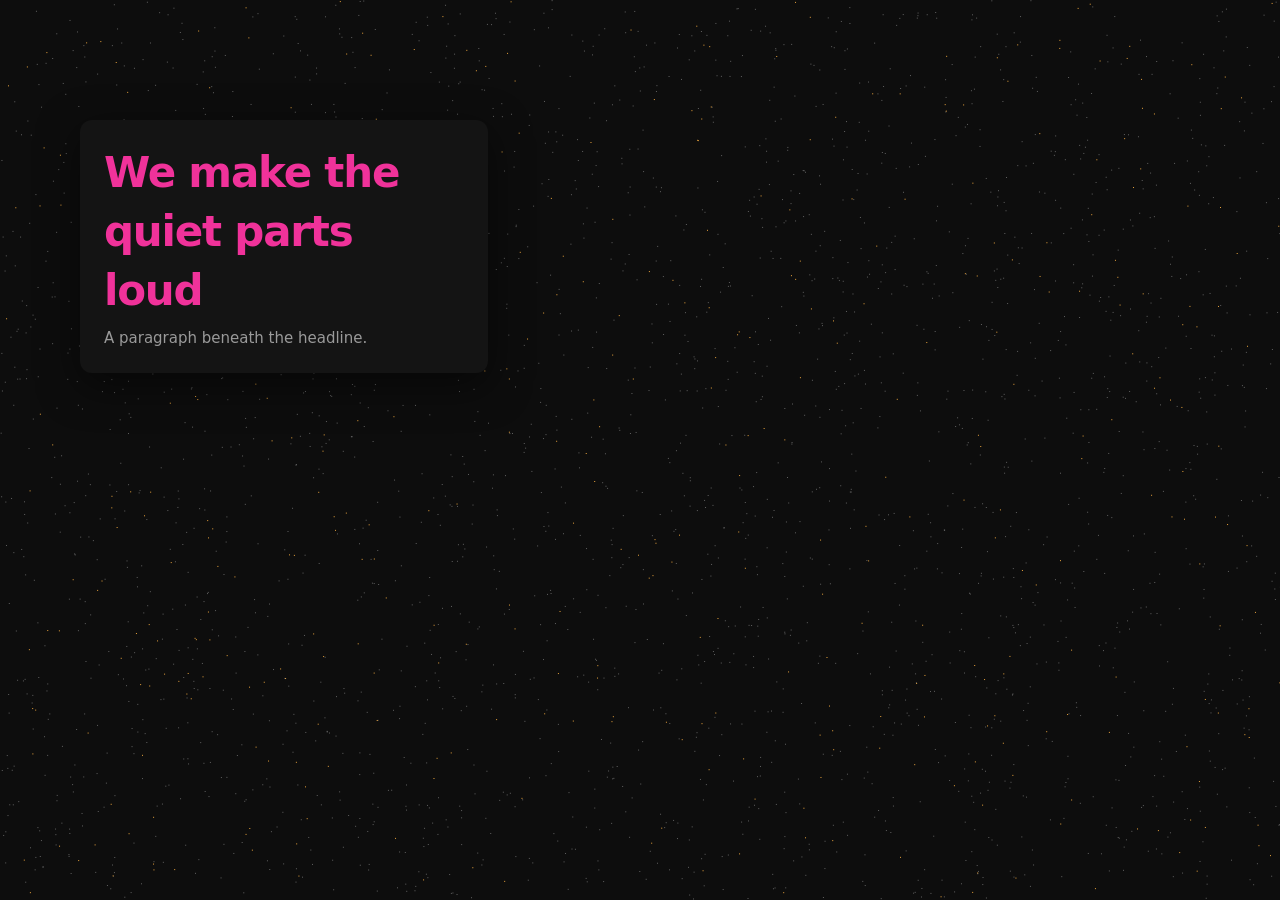
==== test/index.html @ d1d30272 "Snapshot before the machine cleanup" ====
<!doctype html><meta charset="utf-8"><title>Cuttings harness</title>
<link rel="stylesheet" href="../content.css">
<style>
  html,body{margin:0;height:100%;background:#0d0d0d;color:#fff;font:16px/1.4 Inter,system-ui,sans-serif}
  #art{position:absolute;inset:0;width:100%;height:100%}
  /* the exact trap: a full-viewport transparent wrapper sitting on top of the artwork */
  #glass{position:absolute;inset:0;background:transparent}
  #band{position:absolute;left:0;right:0;top:60%;height:48px;background:transparent}
  #card{position:absolute;left:80px;top:120px;width:360px;padding:24px;background:#141414;border-radius:12px;
        box-shadow:0 12px 40px rgba(0,0,0,.5);transition:transform .42s cubic-bezier(.2,.8,.2,1)}
  #card h1{margin:0 0 8px;font-size:42px;letter-spacing:-1.2px;color:#f0329a}
  #card p{margin:0;font-size:15px;color:#9a9a9a}
</style>
<canvas id="art"></canvas>
<!-- ?tall gives a long document with a sticky header, for full-height capture -->
<script>if (location.search.includes('tall')) addEventListener('DOMContentLoaded', () => {
  document.getElementById('art').style.display = 'none';
  document.getElementById('glass').style.position = 'static';
  const nav = document.createElement('div');
  nav.id = 'sticky'; nav.textContent = 'sticky header';
  nav.style.cssText = 'position:sticky;top:0;height:48px;background:#1b1b1b;color:#eee;padding:14px;z-index:5';
  document.body.prepend(nav);
  const long = document.createElement('div'); long.id = 'long';
  long.style.cssText = 'padding:40px;display:flex;flex-direction:column;gap:28px';
  for (let i = 0; i < 40; i++) {
    const row = document.createElement('div');
    row.style.cssText = 'height:120px;border-radius:8px;background:linear-gradient(90deg,#1a1a1a,#2a2a2a);color:#888;padding:12px';
    row.textContent = 'row ' + (i + 1);
    long.appendChild(row);
  }
  document.body.appendChild(long);
});</script>
<!-- ?light flips the fixture to a pale page, to check the overlay's contrast both ways -->
<script>if (location.search.includes('light')) { document.documentElement.style.background = '#fbfbfa';
  addEventListener('DOMContentLoaded', () => { document.body.style.background = '#fbfbfa';
    document.getElementById('art').style.opacity = '.06';
    const c = document.getElementById('card'); c.style.background = '#fff'; c.style.boxShadow = '0 12px 40px rgba(0,0,0,.10)';
    c.querySelector('p').style.color = '#888'; }); }</script>
<div id="glass">
  <div id="band"></div>
  <div id="card"><h1>We make the quiet parts loud</h1><p>A paragraph beneath the headline.</p></div>
</div>
<script>
  // paint something so the canvas is not blank
  const c = document.getElementById('art'), x = c.getContext('2d');
  c.width = innerWidth * 2; c.height = innerHeight * 2;
  x.fillStyle = '#0d0d0d'; x.fillRect(0,0,c.width,c.height);
  for (let i=0;i<3000;i++){ x.fillStyle = i%7 ? 'rgba(255,255,255,.35)' : '#e8a33d';
    x.fillRect(Math.random()*c.width, Math.random()*c.height, 2, 2); }
</script>
<script>
  // Stub the extension surface so content.js runs unmodified in a plain page.
  window.__sent = [];
  window.chrome = {
    runtime: {
      id: 'harness',
      lastError: null,
      onMessage: { addListener: (f) => { window.__onMsg = f; } },
      // Mirror the background: a still has no clip; a take returns one when it stops.
      sendMessage: (m, cb) => { window.__sent.push(m);
        if (!cb) return;
        const reply = m.type === 'slice'      ? (window.__slices = (window.__slices || []).concat([{ sx: m.sx, sy: m.sy }]), { ok: true, n: window.__slices.length })
                    : m.type === 'stitchFull' ? { id: 'full-1', clipSeconds: 0, slices: (window.__slices || []).length }
                    : m.type === 'record'     ? { ok: true }
                    : m.type === 'stopRecord' ? (m.discard ? { ok: true } : { id: 'take-1', clipSeconds: window.__took || 3 })
                    : m.type === 'freeze'     ? { id: 'frozen-1', clipSeconds: 0 }
                    : { ok: true };
        setTimeout(() => cb(reply), 0);
      },
    },
  };
</script>
<script src="../content.js"></script>
<script>
  // Drive it the way the background script would.
  window.pick = () => window.__onMsg({ type: 'pick' }, null, () => {});
  window.at = (x, y, type, mods) => document.dispatchEvent(new MouseEvent(type, Object.assign({ clientX: x, clientY: y, bubbles: true, cancelable: true }, mods)));
  window.shiftClick = (x, y) => window.at(x, y, 'click', { shiftKey: true });
  window.altClick = (x, y) => window.at(x, y, 'click', { altKey: true });
  window.press = (key) => document.dispatchEvent(new KeyboardEvent('keydown', { key, bubbles: true, cancelable: true }));
  window.boxLabel = () => document.querySelector('.ct-box')?.dataset.label ?? null;
</script>
---- content.css ----
/* Cuttings — overlay chrome. This sits on other people's pages, so it inherits nothing and can
   assume nothing about the background: every surface carries its own contrast, and the selection
   is drawn so it reads on white, on black, and on a photograph. */

/* The selection: a pink ring with a dark halo (legible either way), a faint tint so the area
   reads and not just the edge, and corner ticks so it looks like a selection rather than a
   border that happens to be on the page. */
.ct-box {
  position: fixed; z-index: 2147483643; pointer-events: none;
  background: rgba(240, 50, 154, .09);
  box-shadow:
    0 0 0 1px rgba(0, 0, 0, .5),
    0 0 0 2px #f0329a,
    0 0 0 3px rgba(0, 0, 0, .28),
    0 0 0 100vmax rgba(8, 8, 8, .42);   /* the spotlight: one layer, so it can never seam */
  transition: top .055s ease-out, left .055s ease-out, width .055s ease-out, height .055s ease-out;
}
.ct-c { position: absolute; width: 9px; height: 9px; pointer-events: none; }
.ct-c::before, .ct-c::after { content: ""; position: absolute; background: #f0329a; box-shadow: 0 0 0 1px rgba(0,0,0,.45); }
.ct-c::before { width: 9px; height: 2px; }
.ct-c::after  { width: 2px; height: 9px; }
.ct-c.tl { top: -3px; left: -3px; }
.ct-c.tr { top: -3px; right: -3px; }
.ct-c.bl { bottom: -3px; left: -3px; }
.ct-c.br { bottom: -3px; right: -3px; }
.ct-c.tr::before, .ct-c.tr::after { right: 0; }
.ct-c.bl::before, .ct-c.bl::after { bottom: 0; }
.ct-c.br::before, .ct-c.br::after { right: 0; bottom: 0; }

/* Shared surface for every floating piece: near-black, hairline-lit so it survives a dark page. */
.ct-tag, .ct-card, .ct-toast, .ct-watch {
  font: 500 12px/16px ui-sans-serif, -apple-system, "SF Pro Text", "Segoe UI", Inter, sans-serif;
  letter-spacing: -0.01em; font-variant-numeric: tabular-nums;
  -webkit-font-smoothing: antialiased;
  color: #f4f4f5; background: #101011;
  box-shadow: 0 0 0 1px rgba(255, 255, 255, .16), 0 8px 28px rgba(0, 0, 0, .45);
}

.ct-tag {
  position: fixed; z-index: 2147483644; pointer-events: none;
  padding: 7px 10px 8px; border-radius: 7px; white-space: nowrap;
  transition: top .055s ease-out, left .055s ease-out;
}
.ct-tag .ct-row { display: flex; align-items: center; gap: 8px; }
.ct-tag .ct-el { color: #fff; font-weight: 560; }
.ct-tag .ct-dim { color: rgba(255, 255, 255, .45); }
.ct-tag .ct-size { color: rgba(255, 255, 255, .72); }
.ct-tag .ct-mode { display: inline-flex; align-items: center; gap: 5px; padding: 1px 7px 2px; border-radius: 999px;
  background: rgba(255, 255, 255, .09); color: rgba(255, 255, 255, .6); font-size: 11px; }
.ct-tag .ct-mode.on { background: rgba(240, 50, 154, .18); color: #ff7ac0; }
.ct-tag .ct-mode i { width: 5px; height: 5px; border-radius: 50%; background: currentColor; font-style: normal; }
.ct-tag .ct-hint { margin-top: 5px; color: rgba(255, 255, 255, .38); font-size: 11px; font-weight: 460; }
.ct-tag kbd { font: inherit; color: rgba(255, 255, 255, .62); }
.ct-tag .ct-tall { color: rgba(255, 255, 255, .62); }

/* Recording. Red rather than pink, because the difference between "this is selected" and "this is
   being recorded" must not rest on a label. The ring breathes; the frame never moves. */
.ct-box.ct-rec {
  background: transparent;                 /* nothing inside the rect — it all lands in the video */
  box-shadow:
    0 0 0 1px rgba(0, 0, 0, .5),
    0 0 0 3px #ff3b30,
    0 0 0 5px rgba(255, 59, 48, .28),
    0 0 0 100vmax rgba(8, 8, 8, .52);
  animation: ct-breathe 1.5s ease-in-out infinite;
}
.ct-box.ct-rec .ct-c::before, .ct-box.ct-rec .ct-c::after { background: #ff3b30; }
@keyframes ct-breathe {
  50% { box-shadow:
    0 0 0 1px rgba(0, 0, 0, .5),
    0 0 0 3px #ff6259,
    0 0 0 9px rgba(255, 59, 48, .16),
    0 0 0 100vmax rgba(8, 8, 8, .52); }
}
.ct-rec-dot { width: 8px; height: 8px; border-radius: 50%; background: #ff3b30; flex: none;
  box-shadow: 0 0 0 3px rgba(255, 59, 48, .25); animation: ct-pulse 1.5s ease-in-out infinite; }
.ct-tag .ct-bar { margin-top: 6px; height: 2px; border-radius: 2px; background: rgba(255, 255, 255, .14); overflow: hidden; }
.ct-tag .ct-bar i { display: block; height: 100%; background: #ff3b30; transition: width .1s linear; }

/* The sentence. One field, and everything else is a caption to it. */
.ct-card {
  position: fixed; z-index: 2147483647; width: 344px; border-radius: 10px; overflow: hidden;
  box-shadow: 0 0 0 1px rgba(255, 255, 255, .16), 0 16px 48px rgba(0, 0, 0, .55);
}
.ct-card .ct-head { display: flex; align-items: center; justify-content: space-between; gap: 10px;
  padding: 9px 12px 0; color: rgba(255, 255, 255, .45); font-size: 11px; }
.ct-card .ct-head .ct-el { color: rgba(255, 255, 255, .78); font-weight: 560;
  max-width: 190px; overflow: hidden; text-overflow: ellipsis; white-space: nowrap; }
.ct-card input {
  display: block; width: 100%; box-sizing: border-box; margin: 0; padding: 8px 12px 12px;
  border: 0; background: transparent; color: #fff; outline: none;
  font: 460 15px/21px ui-sans-serif, -apple-system, "SF Pro Text", "Segoe UI", Inter, sans-serif;
  letter-spacing: -0.012em;
}
.ct-card input::placeholder { color: rgba(255, 255, 255, .3); }
.ct-card .ct-foot { display: flex; align-items: center; justify-content: space-between; gap: 10px;
  padding: 8px 12px; border-top: 1px solid rgba(255, 255, 255, .09);
  background: rgba(255, 255, 255, .025); color: rgba(255, 255, 255, .38); font-size: 11px; }
.ct-card .ct-mode { display: inline-flex; align-items: center; gap: 5px; color: rgba(255, 255, 255, .5); }
.ct-card .ct-mode.on { color: #ff7ac0; }
.ct-card .ct-mode i { width: 5px; height: 5px; border-radius: 50%; background: currentColor; font-style: normal; }
.ct-card kbd { font: inherit; color: rgba(255, 255, 255, .6); }

.ct-toast {
  position: fixed; z-index: 2147483647; left: 50%; bottom: 28px; transform: translateX(-50%);
  padding: 9px 14px; border-radius: 999px; font-size: 12.5px;
  animation: ct-in .16s cubic-bezier(.2, .8, .2, 1);
}
.ct-toast.ct-err { background: #f0329a; color: #fff; box-shadow: 0 0 0 1px rgba(255,255,255,.2), 0 8px 28px rgba(240,50,154,.35); }

/* The other control's state, readable at a glance rather than an unlabelled dot. */
.ct-watch {
  position: fixed; z-index: 2147483645; top: 12px; right: 12px; pointer-events: none;
  display: flex; align-items: center; gap: 6px; padding: 5px 10px 6px; border-radius: 999px;
  color: #ff6259; animation: ct-in .16s cubic-bezier(.2, .8, .2, 1);
}
.ct-watch i { width: 6px; height: 6px; border-radius: 50%; background: currentColor; font-style: normal;
  animation: ct-pulse 1.8s ease-in-out infinite; }

@keyframes ct-in { from { opacity: 0; transform: translateY(4px) translateX(var(--ct-x, 0)); } }
@keyframes ct-pulse { 50% { opacity: .35; } }
.ct-toast { --ct-x: -50%; }
@media (prefers-reduced-motion: reduce) {
  .ct-box, .ct-tag { transition: none; }
  .ct-box.ct-rec, .ct-rec-dot { animation: none; }
  .ct-toast, .ct-watch, .ct-watch i { animation: none; }
}
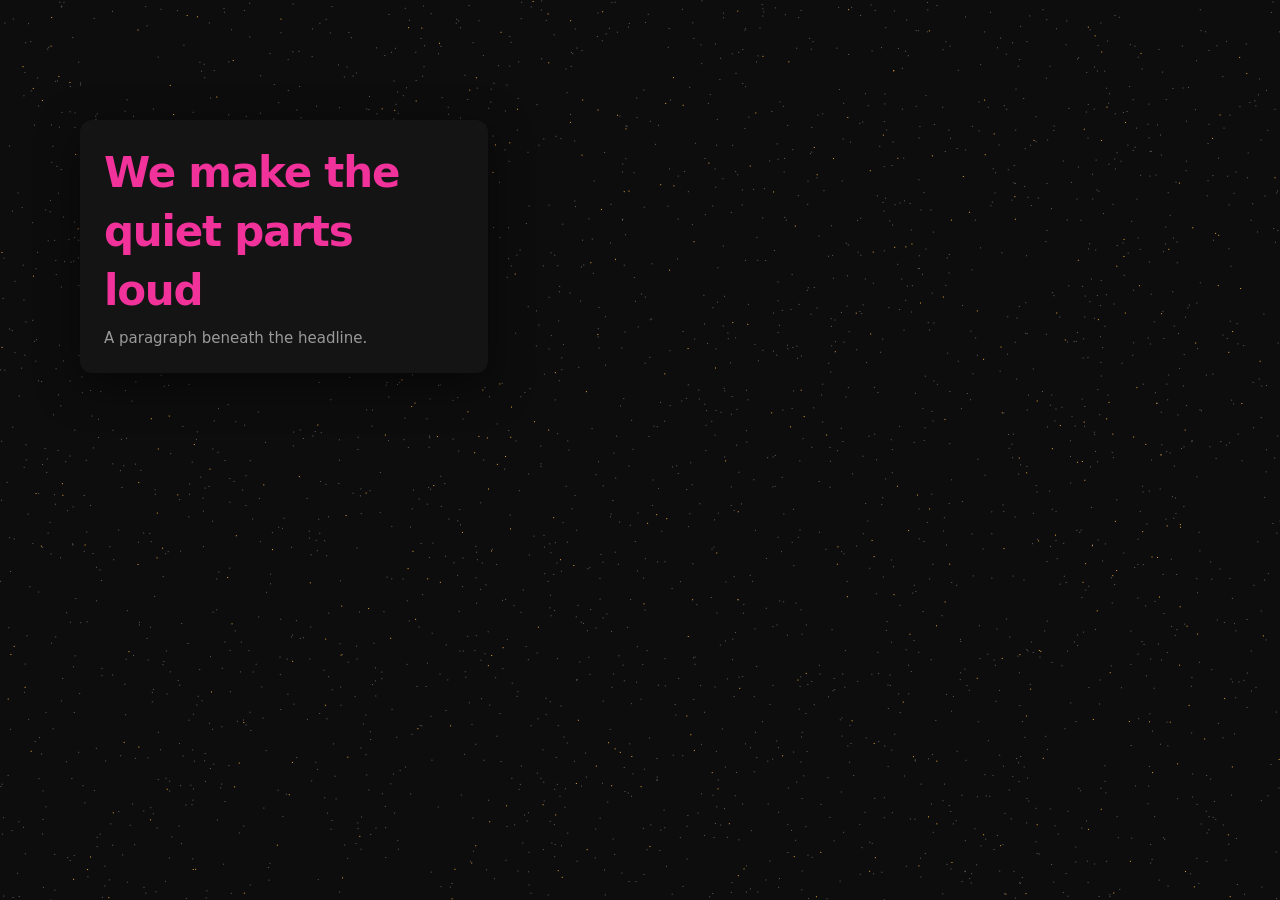
==== commit b6e6ef94: "Redlines, copy selector, inspector readout, save to a folder Co-Authored-By: Claude Opus 5 <noreply@" ====
--- a/test/index.html
+++ b/test/index.html
@@ -29,6 +29,21 @@
     long.appendChild(row);
   }
   document.body.appendChild(long);
+});</script>
+<!-- ?site is a centred column with headings, groups, rows and a grid — a portfolio, roughly — for redlines -->
+<script>if (location.search.includes('site')) addEventListener('DOMContentLoaded', () => {
+  document.getElementById('art').style.display = 'none';
+  document.getElementById('glass').style.display = 'none';
+  document.body.style.cssText = 'background:#0d0d0d;color:#ddd;padding:80px 0';
+  const main = document.createElement('main');
+  main.style.cssText = 'width:640px;margin:0 auto;display:flex;flex-direction:column;gap:96px';
+  const sec = (title, inner) => `<section style="display:flex;flex-direction:column;gap:12px"><h2 style="margin:0;font-size:16px;font-weight:500">${title}</h2>${inner}</section>`;
+  const group = (name, n) => `<div class="group" style="padding:0 0 8px;display:flex;flex-direction:column;gap:12px"><div style="color:#888">${name}</div><div class="rows">${Array.from({length:n},(_,i)=>`<div style="display:flex;justify-content:space-between;padding:12px 24px"><span>Project ${i+1}</span><span>2026</span></div>`).join('')}</div></div>`;
+  main.innerHTML =
+    sec('Eric Wang', `<div class="bio" style="display:flex;flex-direction:column;gap:12px"><p style="margin:0">A paragraph about work, long enough to wrap onto a second line in a column this wide.</p><p style="margin:0">Another one.</p></div>`) +
+    sec('Work', group('Google', 5) + group('Tesla', 2)) +
+    sec('Experiments', `<div class="grid" style="display:grid;grid-template-columns:1fr 1fr;gap:8px"><div class="col" style="height:320px;background:#161616"></div><div class="col" style="height:320px;background:#161616"></div></div>`);
+  document.body.appendChild(main);
 });</script>
 <!-- ?light flips the fixture to a pale page, to check the overlay's contrast both ways -->
 <script>if (location.search.includes('light')) { document.documentElement.style.background = '#fbfbfa';
--- a/content.css
+++ b/content.css
@@ -49,9 +49,36 @@
   background: rgba(255, 255, 255, .09); color: rgba(255, 255, 255, .6); font-size: 11px; }
 .ct-tag .ct-mode.on { background: rgba(240, 50, 154, .18); color: #ff7ac0; }
 .ct-tag .ct-mode i { width: 5px; height: 5px; border-radius: 50%; background: currentColor; font-style: normal; }
+.ct-tag .ct-read { margin-top: 3px; font-size: 11.5px; font-variant-numeric: tabular-nums; white-space: nowrap; }
+.ct-tag .ct-type { color: rgba(255, 255, 255, .82); }
+.ct-tag .ct-space { color: rgba(255, 255, 255, .55); }
 .ct-tag .ct-hint { margin-top: 5px; color: rgba(255, 255, 255, .38); font-size: 11px; font-weight: 460; }
 .ct-tag kbd { font: inherit; color: rgba(255, 255, 255, .62); }
 .ct-tag .ct-tall { color: rgba(255, 255, 255, .62); }
+
+.ct-tag .ct-on { color: #ff7ac0; }
+.ct-clip { position: fixed; left: -9999px; top: 0; opacity: 0; }
+.ct-box.ct-hide { display: none; }
+
+/* Redlines. Blue, because pink is "selected" and red is "recording" and this is neither — it's
+   the page's own structure made visible. Hairline boxes, a dashed inset for padding, and a label
+   per block in the same surface as the tag, smaller. */
+.ct-red { position: fixed; inset: 0; z-index: 2147483642; pointer-events: none; overflow: hidden; }
+.ct-rb { position: absolute; box-sizing: border-box; overflow: hidden; box-shadow: inset 0 0 0 1px #4c8dff, 0 0 0 1px rgba(0, 0, 0, .28); }
+.ct-rb.ct-d2 { box-shadow: inset 0 0 0 1px rgba(76, 141, 255, .7), 0 0 0 1px rgba(0, 0, 0, .2); }
+.ct-rb.ct-d3 { box-shadow: inset 0 0 0 1px rgba(76, 141, 255, .45), 0 0 0 1px rgba(0, 0, 0, .14); }
+/* Padding is a tint, not another line: the inset sits where the content box is and throws a huge
+   spread shadow outwards, which the box clips — so only the padding band picks up the colour. */
+.ct-rp { position: absolute; pointer-events: none; box-shadow: 0 0 0 4000px rgba(240, 50, 154, .11); }
+.ct-rl {
+  position: absolute; display: flex; gap: 6px; align-items: baseline; padding: 1px 6px 2px; border-radius: 4px;
+  font: 500 10.5px/13px ui-sans-serif, -apple-system, "SF Pro Text", "Segoe UI", Inter, sans-serif;
+  letter-spacing: -0.005em; font-variant-numeric: tabular-nums; -webkit-font-smoothing: antialiased; white-space: nowrap;
+  color: #f4f4f5; background: #101011; box-shadow: 0 0 0 1px rgba(255, 255, 255, .14), 0 3px 10px rgba(0, 0, 0, .35);
+}
+.ct-rl.ct-out::after { content: ""; position: absolute; left: 100%; top: 7px; width: 10px; height: 1px; background: rgba(76, 141, 255, .8); }
+.ct-rl b { font-weight: 600; color: #8fb6ff; }
+.ct-rl span { color: rgba(255, 255, 255, .6); }
 
 /* Recording. Red rather than pink, because the difference between "this is selected" and "this is
    being recorded" must not rest on a label. The ring breathes; the frame never moves. */
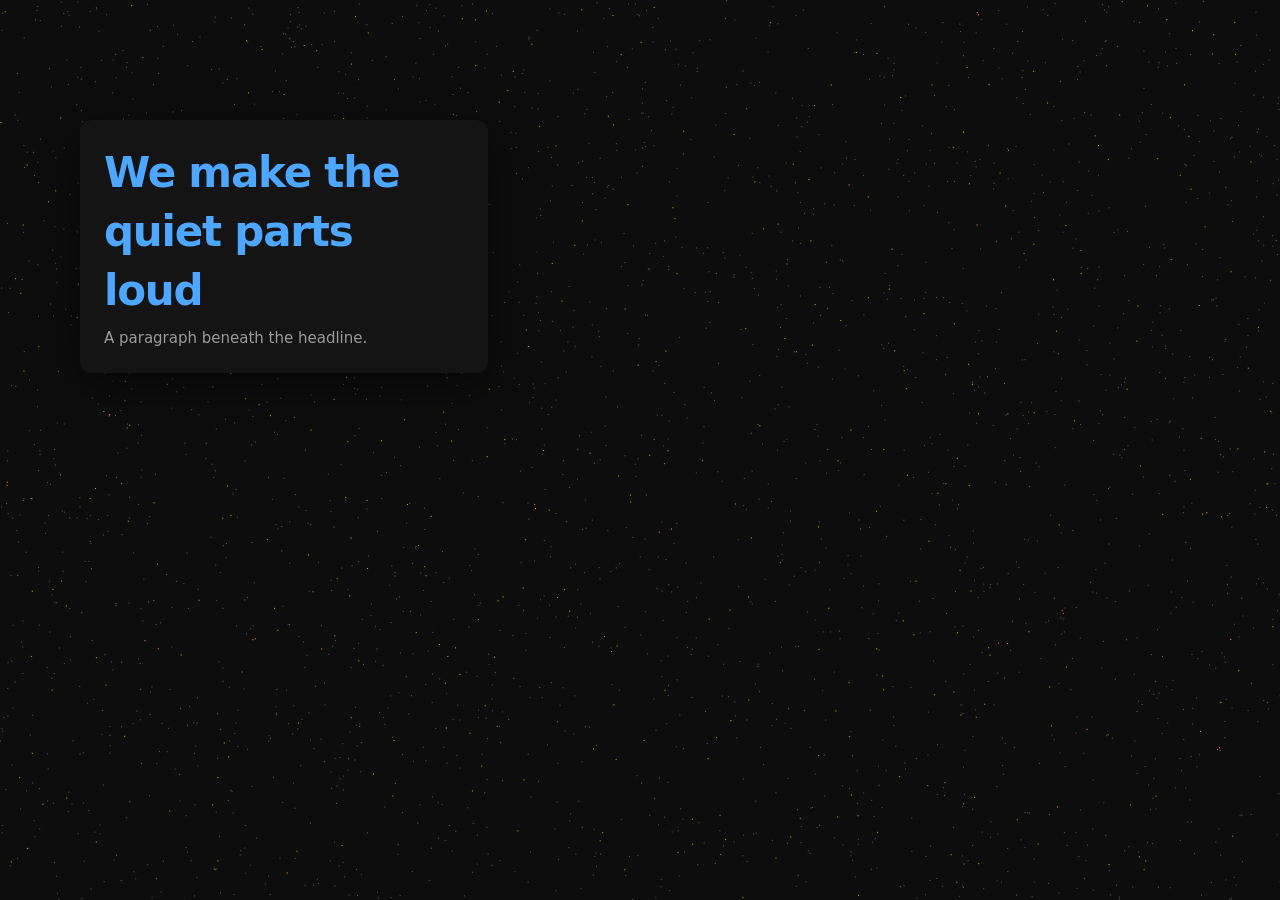
==== commit 0da3b586: "Blue, not pink: the selection, the mode chips and the options page use the one accent; errors are re" ====
--- a/test/index.html
+++ b/test/index.html
@@ -8,7 +8,7 @@
   #band{position:absolute;left:0;right:0;top:60%;height:48px;background:transparent}
   #card{position:absolute;left:80px;top:120px;width:360px;padding:24px;background:#141414;border-radius:12px;
         box-shadow:0 12px 40px rgba(0,0,0,.5);transition:transform .42s cubic-bezier(.2,.8,.2,1)}
-  #card h1{margin:0 0 8px;font-size:42px;letter-spacing:-1.2px;color:#f0329a}
+  #card h1{margin:0 0 8px;font-size:42px;letter-spacing:-1.2px;color:#4da6ff}
   #card p{margin:0;font-size:15px;color:#9a9a9a}
 </style>
 <canvas id="art"></canvas>
--- a/content.css
+++ b/content.css
@@ -2,21 +2,21 @@
    assume nothing about the background: every surface carries its own contrast, and the selection
    is drawn so it reads on white, on black, and on a photograph. */
 
-/* The selection: a pink ring with a dark halo (legible either way), a faint tint so the area
+/* The selection: a blue ring (the one accent) with a dark halo (legible either way), a faint tint so the area
    reads and not just the edge, and corner ticks so it looks like a selection rather than a
    border that happens to be on the page. */
 .ct-box {
   position: fixed; z-index: 2147483643; pointer-events: none;
-  background: rgba(240, 50, 154, .09);
+  background: rgba(77, 166, 255, .1);
   box-shadow:
     0 0 0 1px rgba(0, 0, 0, .5),
-    0 0 0 2px #f0329a,
+    0 0 0 2px #4da6ff,
     0 0 0 3px rgba(0, 0, 0, .28),
     0 0 0 100vmax rgba(8, 8, 8, .42);   /* the spotlight: one layer, so it can never seam */
   transition: top .055s ease-out, left .055s ease-out, width .055s ease-out, height .055s ease-out;
 }
 .ct-c { position: absolute; width: 9px; height: 9px; pointer-events: none; }
-.ct-c::before, .ct-c::after { content: ""; position: absolute; background: #f0329a; box-shadow: 0 0 0 1px rgba(0,0,0,.45); }
+.ct-c::before, .ct-c::after { content: ""; position: absolute; background: #4da6ff; box-shadow: 0 0 0 1px rgba(0,0,0,.45); }
 .ct-c::before { width: 9px; height: 2px; }
 .ct-c::after  { width: 2px; height: 9px; }
 .ct-c.tl { top: -3px; left: -3px; }
@@ -47,7 +47,7 @@
 .ct-tag .ct-size { color: rgba(255, 255, 255, .72); }
 .ct-tag .ct-mode { display: inline-flex; align-items: center; gap: 5px; padding: 1px 7px 2px; border-radius: 999px;
   background: rgba(255, 255, 255, .09); color: rgba(255, 255, 255, .6); font-size: 11px; }
-.ct-tag .ct-mode.on { background: rgba(240, 50, 154, .18); color: #ff7ac0; }
+.ct-tag .ct-mode.on { background: rgba(77, 166, 255, .18); color: #4da6ff; }
 .ct-tag .ct-mode i { width: 5px; height: 5px; border-radius: 50%; background: currentColor; font-style: normal; }
 .ct-tag .ct-read { margin-top: 3px; font-size: 11.5px; font-variant-numeric: tabular-nums; white-space: nowrap; }
 .ct-tag .ct-type { color: rgba(255, 255, 255, .82); }
@@ -56,11 +56,11 @@
 .ct-tag kbd { font: inherit; color: rgba(255, 255, 255, .62); }
 .ct-tag .ct-tall { color: rgba(255, 255, 255, .62); }
 
-.ct-tag .ct-on { color: #ff7ac0; }
+.ct-tag .ct-on { color: #4da6ff; }
 .ct-clip { position: fixed; left: -9999px; top: 0; opacity: 0; }
 .ct-box.ct-hide { display: none; }
 
-/* Redlines. Blue, because pink is "selected" and red is "recording" and this is neither — it's
+/* Redlines. A deeper blue than the selection, and red is "recording"; this is neither — it's
    the page's own structure made visible. Hairline boxes, a dashed inset for padding, and a label
    per block in the same surface as the tag, smaller. */
 .ct-red { position: fixed; inset: 0; z-index: 2147483642; pointer-events: none; overflow: hidden; }
@@ -69,7 +69,7 @@
 .ct-rb.ct-d3 { box-shadow: inset 0 0 0 1px rgba(76, 141, 255, .45), 0 0 0 1px rgba(0, 0, 0, .14); }
 /* Padding is a tint, not another line: the inset sits where the content box is and throws a huge
    spread shadow outwards, which the box clips — so only the padding band picks up the colour. */
-.ct-rp { position: absolute; pointer-events: none; box-shadow: 0 0 0 4000px rgba(240, 50, 154, .11); }
+.ct-rp { position: absolute; pointer-events: none; box-shadow: 0 0 0 4000px rgba(76, 141, 255, .11); }
 .ct-rl {
   position: absolute; display: flex; gap: 6px; align-items: baseline; padding: 1px 6px 2px; border-radius: 4px;
   font: 500 10.5px/13px ui-sans-serif, -apple-system, "SF Pro Text", "Segoe UI", Inter, sans-serif;
@@ -80,7 +80,7 @@
 .ct-rl b { font-weight: 600; color: #8fb6ff; }
 .ct-rl span { color: rgba(255, 255, 255, .6); }
 
-/* Recording. Red rather than pink, because the difference between "this is selected" and "this is
+/* Recording. Red rather than blue, because the difference between "this is selected" and "this is
    being recorded" must not rest on a label. The ring breathes; the frame never moves. */
 .ct-box.ct-rec {
   background: transparent;                 /* nothing inside the rect — it all lands in the video */
@@ -113,18 +113,23 @@
   padding: 9px 12px 0; color: rgba(255, 255, 255, .45); font-size: 11px; }
 .ct-card .ct-head .ct-el { color: rgba(255, 255, 255, .78); font-weight: 560;
   max-width: 190px; overflow: hidden; text-overflow: ellipsis; white-space: nowrap; }
-.ct-card input {
+.ct-card input.ct-note {
   display: block; width: 100%; box-sizing: border-box; margin: 0; padding: 8px 12px 12px;
   border: 0; background: transparent; color: #fff; outline: none;
   font: 460 15px/21px ui-sans-serif, -apple-system, "SF Pro Text", "Segoe UI", Inter, sans-serif;
   letter-spacing: -0.012em;
 }
 .ct-card input::placeholder { color: rgba(255, 255, 255, .3); }
+.ct-card .ct-fold { display: flex; align-items: center; gap: 8px; margin: 0; padding: 0 12px 10px; color: rgba(255, 255, 255, .38); font-size: 11px; cursor: text; }
+.ct-card .ct-fold input { flex: 1; min-width: 0; margin: 0; padding: 3px 7px; border: 0; border-radius: 5px; outline: none;
+  background: rgba(255, 255, 255, .06); color: rgba(255, 255, 255, .85);
+  font: 500 12px/16px ui-sans-serif, -apple-system, "SF Pro Text", "Segoe UI", Inter, sans-serif; }
+.ct-card .ct-fold input:focus { background: rgba(255, 255, 255, .1); box-shadow: inset 0 0 0 1px rgba(255, 255, 255, .18); }
 .ct-card .ct-foot { display: flex; align-items: center; justify-content: space-between; gap: 10px;
   padding: 8px 12px; border-top: 1px solid rgba(255, 255, 255, .09);
   background: rgba(255, 255, 255, .025); color: rgba(255, 255, 255, .38); font-size: 11px; }
 .ct-card .ct-mode { display: inline-flex; align-items: center; gap: 5px; color: rgba(255, 255, 255, .5); }
-.ct-card .ct-mode.on { color: #ff7ac0; }
+.ct-card .ct-mode.on { color: #4da6ff; }
 .ct-card .ct-mode i { width: 5px; height: 5px; border-radius: 50%; background: currentColor; font-style: normal; }
 .ct-card kbd { font: inherit; color: rgba(255, 255, 255, .6); }
 
@@ -133,7 +138,7 @@
   padding: 9px 14px; border-radius: 999px; font-size: 12.5px;
   animation: ct-in .16s cubic-bezier(.2, .8, .2, 1);
 }
-.ct-toast.ct-err { background: #f0329a; color: #fff; box-shadow: 0 0 0 1px rgba(255,255,255,.2), 0 8px 28px rgba(240,50,154,.35); }
+.ct-toast.ct-err { background: #ff453a; color: #fff; box-shadow: 0 0 0 1px rgba(255,255,255,.2), 0 8px 28px rgba(255,69,58,.35); }
 
 /* The other control's state, readable at a glance rather than an unlabelled dot. */
 .ct-watch {
